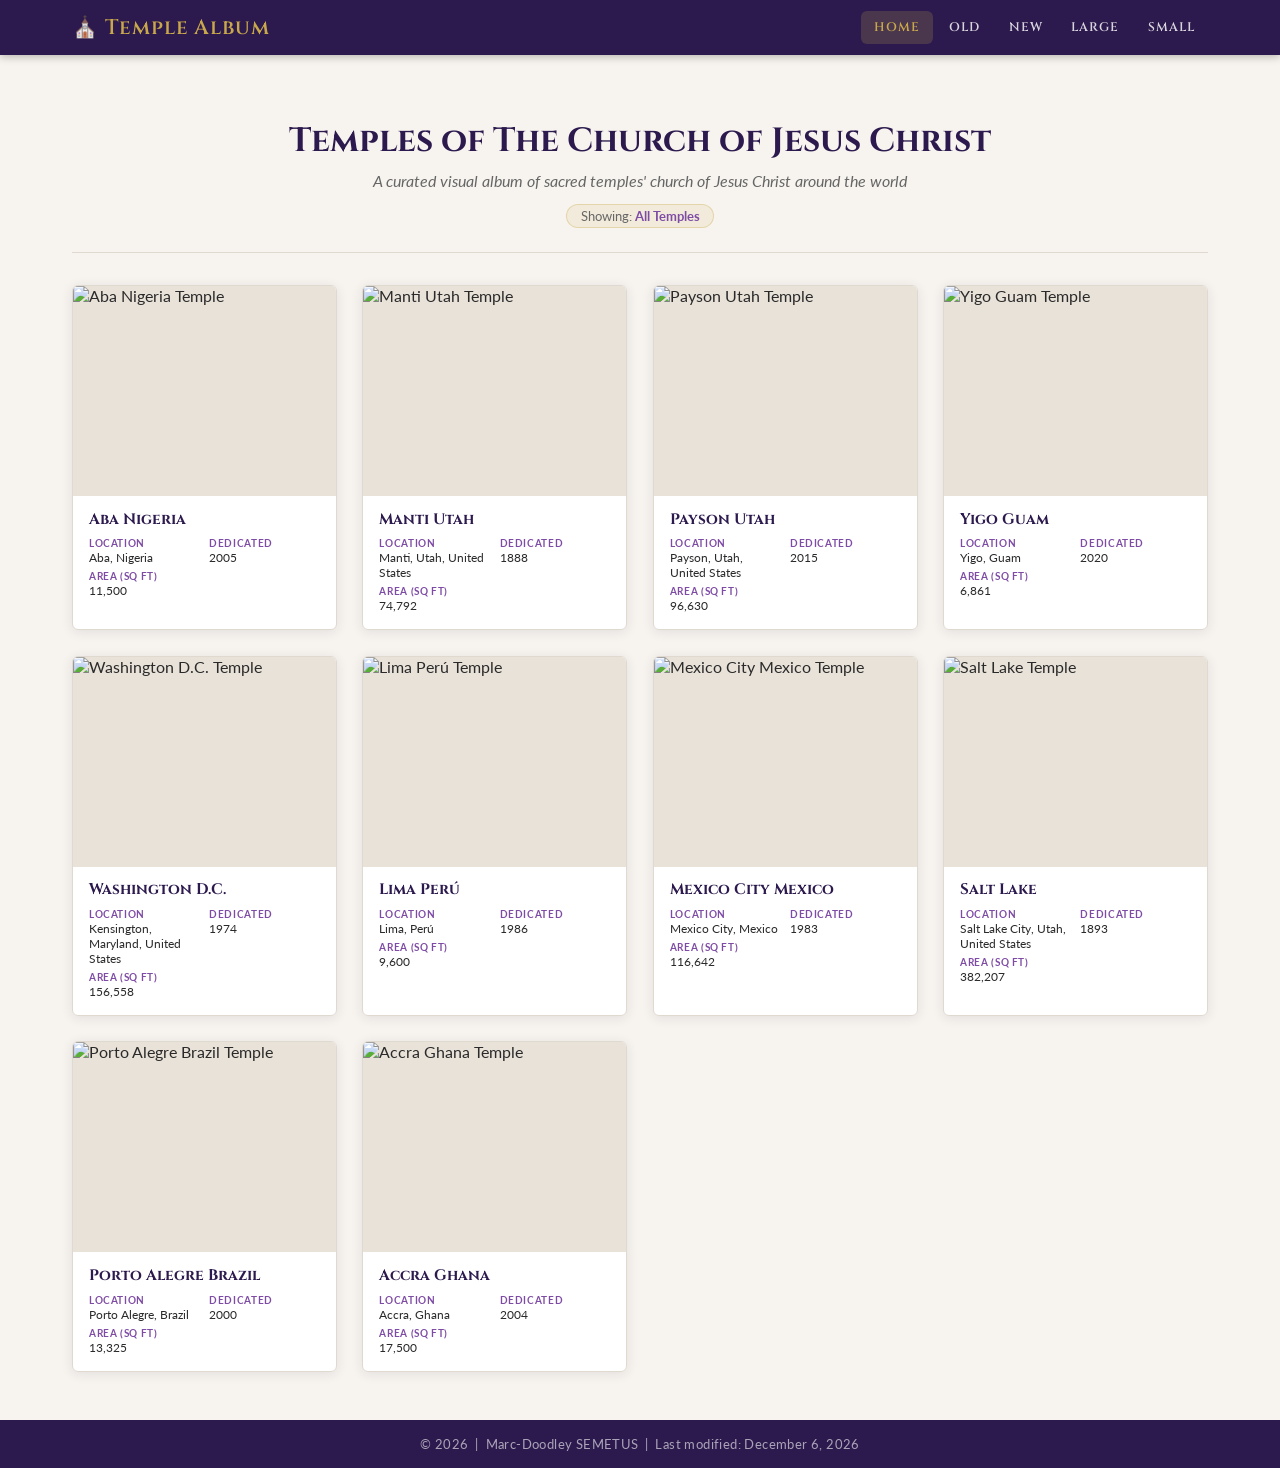
==== filtered-temples.html @ c5819abd "commit" ====
<!DOCTYPE html>
<html lang="en">
<head>
  <meta charset="UTF-8">
  <meta name="viewport" content="width=device-width, initial-scale=1.0">
  <meta name="author" content="Marc-Doodley SEMETUS">
  <meta name="description" content="Picture album of Latter-day Saint temples around the world, with filtering by age and size.">
  <title>Temple Album – Filtered</title>

  <link rel="stylesheet" href="styles/filtered-temples.css">
  <link rel="stylesheet" media="(min-width: 768px)" href="styles/filtered-temples-large.css">
  <script src="scripts/filtered-temples.js" defer></script>

  <link rel="preconnect" href="https://fonts.googleapis.com">
  <link rel="preconnect" href="https://fonts.gstatic.com" crossorigin>
  <link href="https://fonts.googleapis.com/css2?family=Cinzel:wght@400;600;700&family=Lato:wght@300;400;700&display=swap" rel="stylesheet">
</head>
<body>
  <header>
    <div class="header-inner">
      <h2 class="site-title">⛪ Temple Album</h2>
      <button id="hamburger" aria-label="Menu" aria-expanded="false">&#9776;</button>
      <nav id="main-nav">
        <a href="#Home" class="nav-link active">Home</a>
        <a href="#Old"  class="nav-link">Old</a>
        <a href="#New"  class="nav-link">New</a>
        <a href="#Large" class="nav-link">Large</a>
        <a href="#Small" class="nav-link">Small</a>
      </nav>
    </div>
  </header>

  <main>
    <section class="hero">
      <h1>Temples of The Church of Jesus Christ</h1>
      <p class="hero-subtitle">A curated visual album of sacred temples' church of Jesus Christ around the world</p>
      <p id="filter-label" class="filter-label">Showing: <strong>All Temples</strong></p>
    </section>

    <div class="gallery" id="gallery">
      <!-- Temple cards injected by JS -->
    </div>
  </main>

  <footer>
    <p>
      &copy; <span id="copyright-year"></span>
      &nbsp;|&nbsp; Marc-Doodley SEMETUS
      &nbsp;|&nbsp; Last modified: <span id="last-modified"></span>
    </p>
  </footer>
</body>
</html>
---- styles/filtered-temples.css ----
/* ================================================
   filtered-temples.css — Mobile-first
   WDD 131 – Week 04 | Temple Album (Filtered)
   ================================================ */

:root {
  --clr-primary:   #2c1a4e;   /* deep temple indigo  */
  --clr-accent:    #c9a84c;   /* warm gold            */
  --clr-accent2:   #7e4ca5;   /* mid-purple highlight */
  --clr-bg:        #f7f4ef;   /* warm parchment       */
  --clr-card-bg:   #ffffff;
  --clr-text:      #2a2a2a;
  --clr-muted:     #666666;
  --clr-border:    #e0d9d0;

  --font-display: 'Cinzel', Georgia, serif;
  --font-body:    'Lato', sans-serif;

  --radius:  6px;
  --shadow:  0 2px 12px rgba(44,26,78,0.10);
}

*, *::before, *::after {
  box-sizing: border-box;
  margin: 0;
  padding: 0;
}

body {
  font-family: var(--font-body);
  background-color: var(--clr-bg);
  color: var(--clr-text);
  min-height: 100vh;
  display: flex;
  flex-direction: column;
}

/* ── Header ───────────────────────────────────── */
header {
  background-color: var(--clr-primary);
  position: sticky;
  top: 0;
  z-index: 100;
  box-shadow: 0 2px 8px rgba(0,0,0,0.25);
}

.header-inner {
  max-width: 1200px;
  margin: 0 auto;
  padding: 0.75rem 1.2rem;
  display: flex;
  align-items: center;
  justify-content: space-between;
  flex-wrap: wrap;
  gap: 0.5rem;
}

.site-title {
  font-family: var(--font-display);
  font-size: 1.3rem;
  font-weight: 600;
  color: var(--clr-accent);
  letter-spacing: 0.04em;
  white-space: nowrap;
}

/* ── Hamburger ─────────────────────────────────── */
#hamburger {
  display: block;
  background: none;
  border: 1px solid rgba(201,168,76,0.55);
  color: var(--clr-accent);
  font-size: 1.25rem;
  padding: 0.3rem 0.65rem;
  border-radius: var(--radius);
  cursor: pointer;
  transition: background 0.2s;
}
#hamburger:hover {
  background: rgba(201,168,76,0.15);
}

/* ── Nav — hidden on mobile ──────────────────── */
#main-nav {
  display: none;
  flex-direction: column;
  width: 100%;
  padding: 0.4rem 0 0.6rem;
  gap: 0.15rem;
}
#main-nav.open {
  display: flex;
}

.nav-link {
  font-family: var(--font-display);
  font-size: 0.78rem;
  font-weight: 600;
  letter-spacing: 0.08em;
  text-transform: uppercase;
  color: rgba(255,255,255,0.82);
  text-decoration: none;
  padding: 0.5rem 0.8rem;
  border-radius: var(--radius);
  transition: background 0.2s, color 0.2s;
}
.nav-link:hover,
.nav-link.active {
  background-color: rgba(201,168,76,0.2);
  color: var(--clr-accent);
}

/* ── Main ──────────────────────────────────────── */
main {
  flex: 1;
  max-width: 1200px;
  width: 100%;
  margin: 0 auto;
  padding: 1.5rem 1.2rem 2.5rem;
}

/* ── Hero ───────────────────────────────────────── */
.hero {
  text-align: center;
  margin-bottom: 2rem;
  padding: 2rem 1rem 1.5rem;
  border-bottom: 1px solid var(--clr-border);
}

.hero h1 {
  font-family: var(--font-display);
  font-size: 1.45rem;
  font-weight: 700;
  color: var(--clr-primary);
  line-height: 1.3;
  margin-bottom: 0.5rem;
}

.hero-subtitle {
  font-size: 0.9rem;
  color: var(--clr-muted);
  margin-bottom: 0.85rem;
  font-style: italic;
}

.filter-label {
  display: inline-block;
  font-size: 0.82rem;
  color: var(--clr-muted);
  background: rgba(201,168,76,0.12);
  border: 1px solid rgba(201,168,76,0.35);
  border-radius: 20px;
  padding: 0.2rem 0.85rem;
}
.filter-label strong {
  color: var(--clr-accent2);
}

/* ── Gallery ─────────────────────────────────── */
.gallery {
  display: grid;
  grid-template-columns: 1fr;
  gap: 1.4rem;
}

/* Empty state */
.gallery:empty::after {
  content: "No temples match this filter.";
  grid-column: 1 / -1;
  text-align: center;
  padding: 3rem 1rem;
  color: var(--clr-muted);
  font-style: italic;
  font-size: 1rem;
}

/* ── Temple Card ─────────────────────────────── */
.temple-card {
  background: var(--clr-card-bg);
  border: 1px solid var(--clr-border);
  border-radius: var(--radius);
  overflow: hidden;
  box-shadow: var(--shadow);
  transition: transform 0.25s ease, box-shadow 0.25s ease;
  animation: fadeUp 0.4s ease both;
}
.temple-card:hover {
  transform: translateY(-4px);
  box-shadow: 0 8px 24px rgba(44,26,78,0.16);
}

@keyframes fadeUp {
  from { opacity: 0; transform: translateY(14px); }
  to   { opacity: 1; transform: translateY(0);    }
}

.temple-card img {
  width: 100%;
  height: 185px;
  object-fit: cover;
  display: block;
  background-color: #e8e2d8;
}

.temple-card-body {
  padding: 0.85rem 1rem 1rem;
}

.temple-name {
  font-family: var(--font-display);
  font-size: 0.95rem;
  font-weight: 700;
  color: var(--clr-primary);
  margin-bottom: 0.5rem;
  line-height: 1.3;
}

.temple-meta {
  display: grid;
  grid-template-columns: 1fr 1fr;
  gap: 0.3rem 0.6rem;
  font-size: 0.75rem;
  color: var(--clr-muted);
}

.temple-meta span {
  display: flex;
  flex-direction: column;
  gap: 1px;
}

.temple-meta .meta-label {
  font-size: 0.65rem;
  font-weight: 700;
  letter-spacing: 0.06em;
  text-transform: uppercase;
  color: var(--clr-accent2);
}

.temple-meta .meta-value {
  font-size: 0.78rem;
  color: var(--clr-text);
}

/* ── Footer ──────────────────────────────────── */
footer {
  background-color: var(--clr-primary);
  color: rgba(255,255,255,0.6);
  text-align: center;
  padding: 1rem 1.2rem;
  font-size: 0.78rem;
  font-family: var(--font-body);
  letter-spacing: 0.03em;
  margin-top: auto;
}
---- styles/filtered-temples-large.css ----
/* ================================================
   filtered-temples-large.css — min-width: 768px
   WDD 131 – Week 04 | Temple Album (Filtered)
   ================================================ */

/* ── Hide hamburger, show horizontal nav ─────── */
#hamburger {
  display: none;
}

#main-nav {
  display: flex !important;
  flex-direction: row;
  width: auto;
  padding: 0;
  gap: 0.2rem;
  align-items: center;
}

/* ── Header inner ──────────────────────────────── */
.header-inner {
  padding: 0.7rem 2rem;
}

/* ── Hero ───────────────────────────────────────── */
.hero h1 {
  font-size: 2.1rem;
}

.hero-subtitle {
  font-size: 1rem;
}

/* ── Main padding ──────────────────────────────── */
main {
  padding: 2rem 2rem 3rem;
}

/* ── Gallery — responsive multi-column ─────────── */
.gallery {
  grid-template-columns: repeat(auto-fit, minmax(260px, 1fr));
  gap: 1.6rem;
}

/* ── Stagger animation on cards ─────────────────── */
.temple-card:nth-child(2) { animation-delay: 0.05s; }
.temple-card:nth-child(3) { animation-delay: 0.10s; }
.temple-card:nth-child(4) { animation-delay: 0.15s; }
.temple-card:nth-child(5) { animation-delay: 0.20s; }
.temple-card:nth-child(6) { animation-delay: 0.25s; }

/* ── Taller images ───────────────────────────────── */
.temple-card img {
  height: 210px;
}

/* ── Footer ─────────────────────────────────────── */
footer {
  padding: 1rem 2rem;
  font-size: 0.82rem;
}
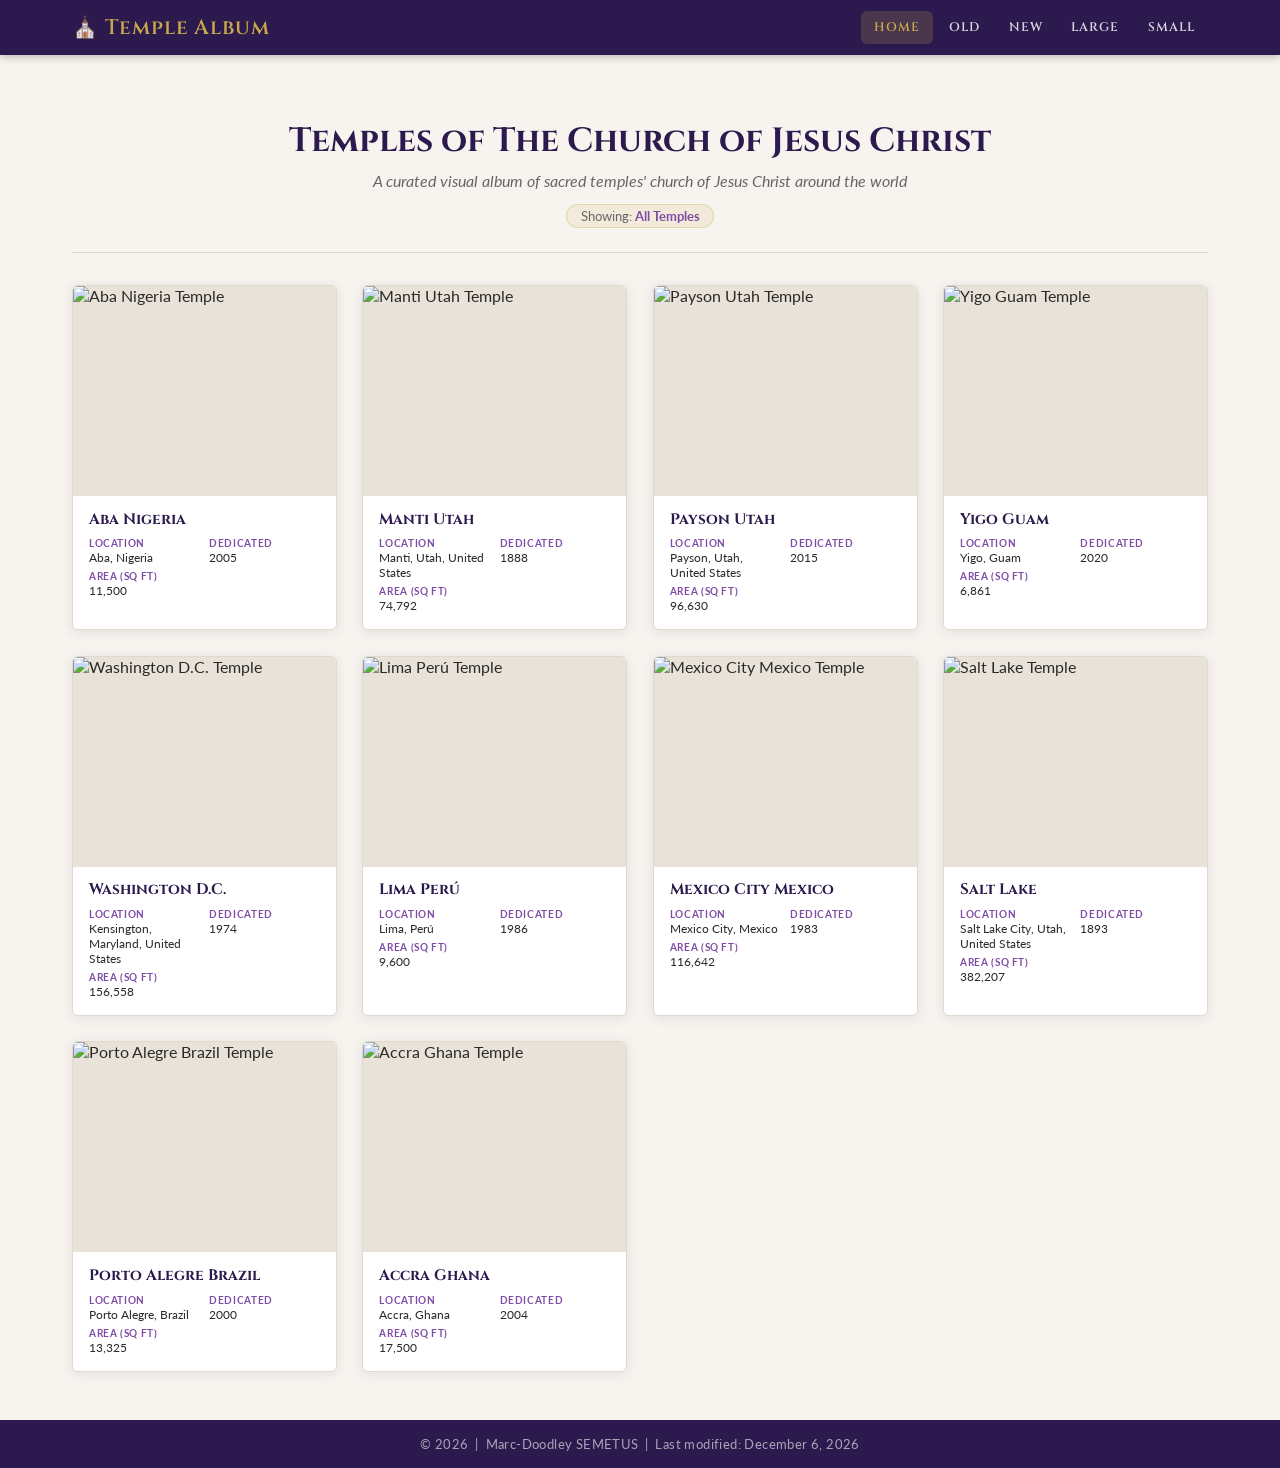
==== commit 371ff620: "commit" ====
--- a/filtered-temples.html
+++ b/filtered-temples.html
@@ -7,8 +7,8 @@
   <meta name="description" content="Picture album of Latter-day Saint temples around the world, with filtering by age and size.">
   <title>Temple Album – Filtered</title>
 
-  <link rel="stylesheet" href="styles/filtered-temples.css">
-  <link rel="stylesheet" media="(min-width: 768px)" href="styles/filtered-temples-large.css">
+  <link rel="stylesheet" href="styles/filtered-temple.css">
+ 
   <script src="scripts/filtered-temples.js" defer></script>
 
   <link rel="preconnect" href="https://fonts.googleapis.com">
--- a/styles/filtered-temple.css
+++ b/styles/filtered-temple.css
@@ -0,0 +1,319 @@
+/* ================================================
+   filtered-temples.css — Mobile-first
+   WDD 131 – Week 04 | Temple Album (Filtered)
+   ================================================ */
+
+:root {
+  --clr-primary:   #2c1a4e;   /* deep temple indigo  */
+  --clr-accent:    #c9a84c;   /* warm gold            */
+  --clr-accent2:   #7e4ca5;   /* mid-purple highlight */
+  --clr-bg:        #f7f4ef;   /* warm parchment       */
+  --clr-card-bg:   #ffffff;
+  --clr-text:      #2a2a2a;
+  --clr-muted:     #666666;
+  --clr-border:    #e0d9d0;
+
+  --font-display: 'Cinzel', Georgia, serif;
+  --font-body:    'Lato', sans-serif;
+
+  --radius:  6px;
+  --shadow:  0 2px 12px rgba(44,26,78,0.10);
+}
+
+*, *::before, *::after {
+  box-sizing: border-box;
+  margin: 0;
+  padding: 0;
+}
+
+body {
+  font-family: var(--font-body);
+  background-color: var(--clr-bg);
+  color: var(--clr-text);
+  min-height: 100vh;
+  display: flex;
+  flex-direction: column;
+}
+
+/* ── Header ───────────────────────────────────── */
+header {
+  background-color: var(--clr-primary);
+  position: sticky;
+  top: 0;
+  z-index: 100;
+  box-shadow: 0 2px 8px rgba(0,0,0,0.25);
+}
+
+.header-inner {
+  max-width: 1200px;
+  margin: 0 auto;
+  padding: 0.75rem 1.2rem;
+  display: flex;
+  align-items: center;
+  justify-content: space-between;
+  flex-wrap: wrap;
+  gap: 0.5rem;
+}
+
+.site-title {
+  font-family: var(--font-display);
+  font-size: 1.3rem;
+  font-weight: 600;
+  color: var(--clr-accent);
+  letter-spacing: 0.04em;
+  white-space: nowrap;
+}
+
+/* ── Hamburger ─────────────────────────────────── */
+#hamburger {
+  display: block;
+  background: none;
+  border: 1px solid rgba(201,168,76,0.55);
+  color: var(--clr-accent);
+  font-size: 1.25rem;
+  padding: 0.3rem 0.65rem;
+  border-radius: var(--radius);
+  cursor: pointer;
+  transition: background 0.2s;
+}
+#hamburger:hover {
+  background: rgba(201,168,76,0.15);
+}
+
+/* ── Nav — hidden on mobile ──────────────────── */
+#main-nav {
+  display: none;
+  flex-direction: column;
+  width: 100%;
+  padding: 0.4rem 0 0.6rem;
+  gap: 0.15rem;
+}
+#main-nav.open {
+  display: flex;
+}
+
+.nav-link {
+  font-family: var(--font-display);
+  font-size: 0.78rem;
+  font-weight: 600;
+  letter-spacing: 0.08em;
+  text-transform: uppercase;
+  color: rgba(255,255,255,0.82);
+  text-decoration: none;
+  padding: 0.5rem 0.8rem;
+  border-radius: var(--radius);
+  transition: background 0.2s, color 0.2s;
+}
+.nav-link:hover,
+.nav-link.active {
+  background-color: rgba(201,168,76,0.2);
+  color: var(--clr-accent);
+}
+
+/* ── Main ──────────────────────────────────────── */
+main {
+  flex: 1;
+  max-width: 1200px;
+  width: 100%;
+  margin: 0 auto;
+  padding: 1.5rem 1.2rem 2.5rem;
+}
+
+/* ── Hero ───────────────────────────────────────── */
+.hero {
+  text-align: center;
+  margin-bottom: 2rem;
+  padding: 2rem 1rem 1.5rem;
+  border-bottom: 1px solid var(--clr-border);
+}
+
+.hero h1 {
+  font-family: var(--font-display);
+  font-size: 1.45rem;
+  font-weight: 700;
+  color: var(--clr-primary);
+  line-height: 1.3;
+  margin-bottom: 0.5rem;
+}
+
+.hero-subtitle {
+  font-size: 0.9rem;
+  color: var(--clr-muted);
+  margin-bottom: 0.85rem;
+  font-style: italic;
+}
+
+.filter-label {
+  display: inline-block;
+  font-size: 0.82rem;
+  color: var(--clr-muted);
+  background: rgba(201,168,76,0.12);
+  border: 1px solid rgba(201,168,76,0.35);
+  border-radius: 20px;
+  padding: 0.2rem 0.85rem;
+}
+.filter-label strong {
+  color: var(--clr-accent2);
+}
+
+/* ── Gallery ─────────────────────────────────── */
+.gallery {
+  display: grid;
+  grid-template-columns: 1fr;
+  gap: 1.4rem;
+}
+
+/* Empty state */
+.gallery:empty::after {
+  content: "No temples match this filter.";
+  grid-column: 1 / -1;
+  text-align: center;
+  padding: 3rem 1rem;
+  color: var(--clr-muted);
+  font-style: italic;
+  font-size: 1rem;
+}
+
+/* ── Temple Card ─────────────────────────────── */
+.temple-card {
+  background: var(--clr-card-bg);
+  border: 1px solid var(--clr-border);
+  border-radius: var(--radius);
+  overflow: hidden;
+  box-shadow: var(--shadow);
+  transition: transform 0.25s ease, box-shadow 0.25s ease;
+  animation: fadeUp 0.4s ease both;
+}
+.temple-card:hover {
+  transform: translateY(-4px);
+  box-shadow: 0 8px 24px rgba(44,26,78,0.16);
+}
+
+@keyframes fadeUp {
+  from { opacity: 0; transform: translateY(14px); }
+  to   { opacity: 1; transform: translateY(0);    }
+}
+
+.temple-card img {
+  width: 100%;
+  height: 185px;
+  object-fit: cover;
+  display: block;
+  background-color: #e8e2d8;
+}
+
+.temple-card-body {
+  padding: 0.85rem 1rem 1rem;
+}
+
+.temple-name {
+  font-family: var(--font-display);
+  font-size: 0.95rem;
+  font-weight: 700;
+  color: var(--clr-primary);
+  margin-bottom: 0.5rem;
+  line-height: 1.3;
+}
+
+.temple-meta {
+  display: grid;
+  grid-template-columns: 1fr 1fr;
+  gap: 0.3rem 0.6rem;
+  font-size: 0.75rem;
+  color: var(--clr-muted);
+}
+
+.temple-meta span {
+  display: flex;
+  flex-direction: column;
+  gap: 1px;
+}
+
+.temple-meta .meta-label {
+  font-size: 0.65rem;
+  font-weight: 700;
+  letter-spacing: 0.06em;
+  text-transform: uppercase;
+  color: var(--clr-accent2);
+}
+
+.temple-meta .meta-value {
+  font-size: 0.78rem;
+  color: var(--clr-text);
+}
+
+/* ── Footer ──────────────────────────────────── */
+footer {
+  background-color: var(--clr-primary);
+  color: rgba(255,255,255,0.6);
+  text-align: center;
+  padding: 1rem 1.2rem;
+  font-size: 0.78rem;
+  font-family: var(--font-body);
+  letter-spacing: 0.03em;
+  margin-top: auto;
+}
+
+/* ================================================
+   Responsive — min-width: 768px (larger screens)
+   ================================================ */
+@media (min-width: 768px) {
+
+  /* Hide hamburger, show horizontal nav */
+  #hamburger {
+    display: none;
+  }
+
+  #main-nav {
+    display: flex !important;
+    flex-direction: row;
+    width: auto;
+    padding: 0;
+    gap: 0.2rem;
+    align-items: center;
+  }
+
+  /* Header inner */
+  .header-inner {
+    padding: 0.7rem 2rem;
+  }
+
+  /* Hero */
+  .hero h1 {
+    font-size: 2.1rem;
+  }
+
+  .hero-subtitle {
+    font-size: 1rem;
+  }
+
+  /* Main padding */
+  main {
+    padding: 2rem 2rem 3rem;
+  }
+
+  /* Gallery — responsive multi-column */
+  .gallery {
+    grid-template-columns: repeat(auto-fit, minmax(260px, 1fr));
+    gap: 1.6rem;
+  }
+
+  /* Stagger animation on cards */
+  .temple-card:nth-child(2) { animation-delay: 0.05s; }
+  .temple-card:nth-child(3) { animation-delay: 0.10s; }
+  .temple-card:nth-child(4) { animation-delay: 0.15s; }
+  .temple-card:nth-child(5) { animation-delay: 0.20s; }
+  .temple-card:nth-child(6) { animation-delay: 0.25s; }
+
+  /* Taller images */
+  .temple-card img {
+    height: 210px;
+  }
+
+  /* Footer */
+  footer {
+    padding: 1rem 2rem;
+    font-size: 0.82rem;
+  }
+
+}
